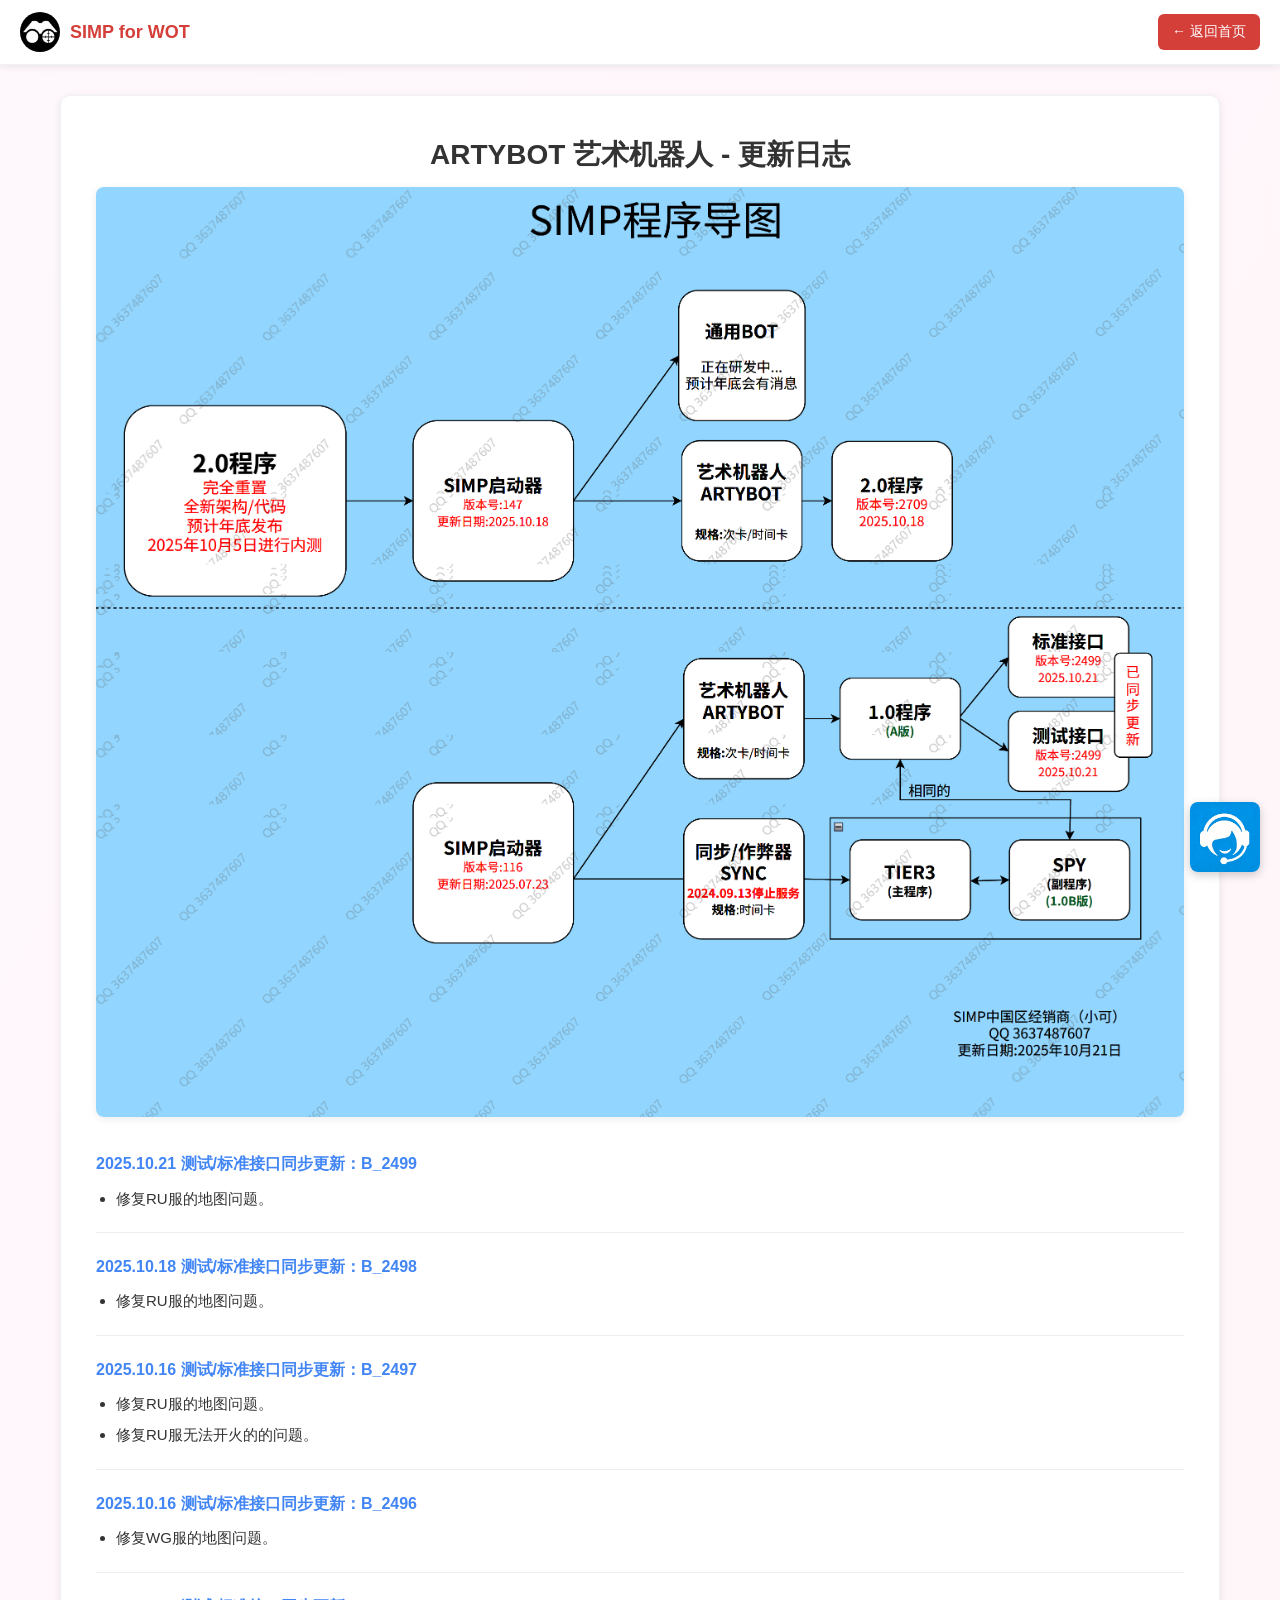
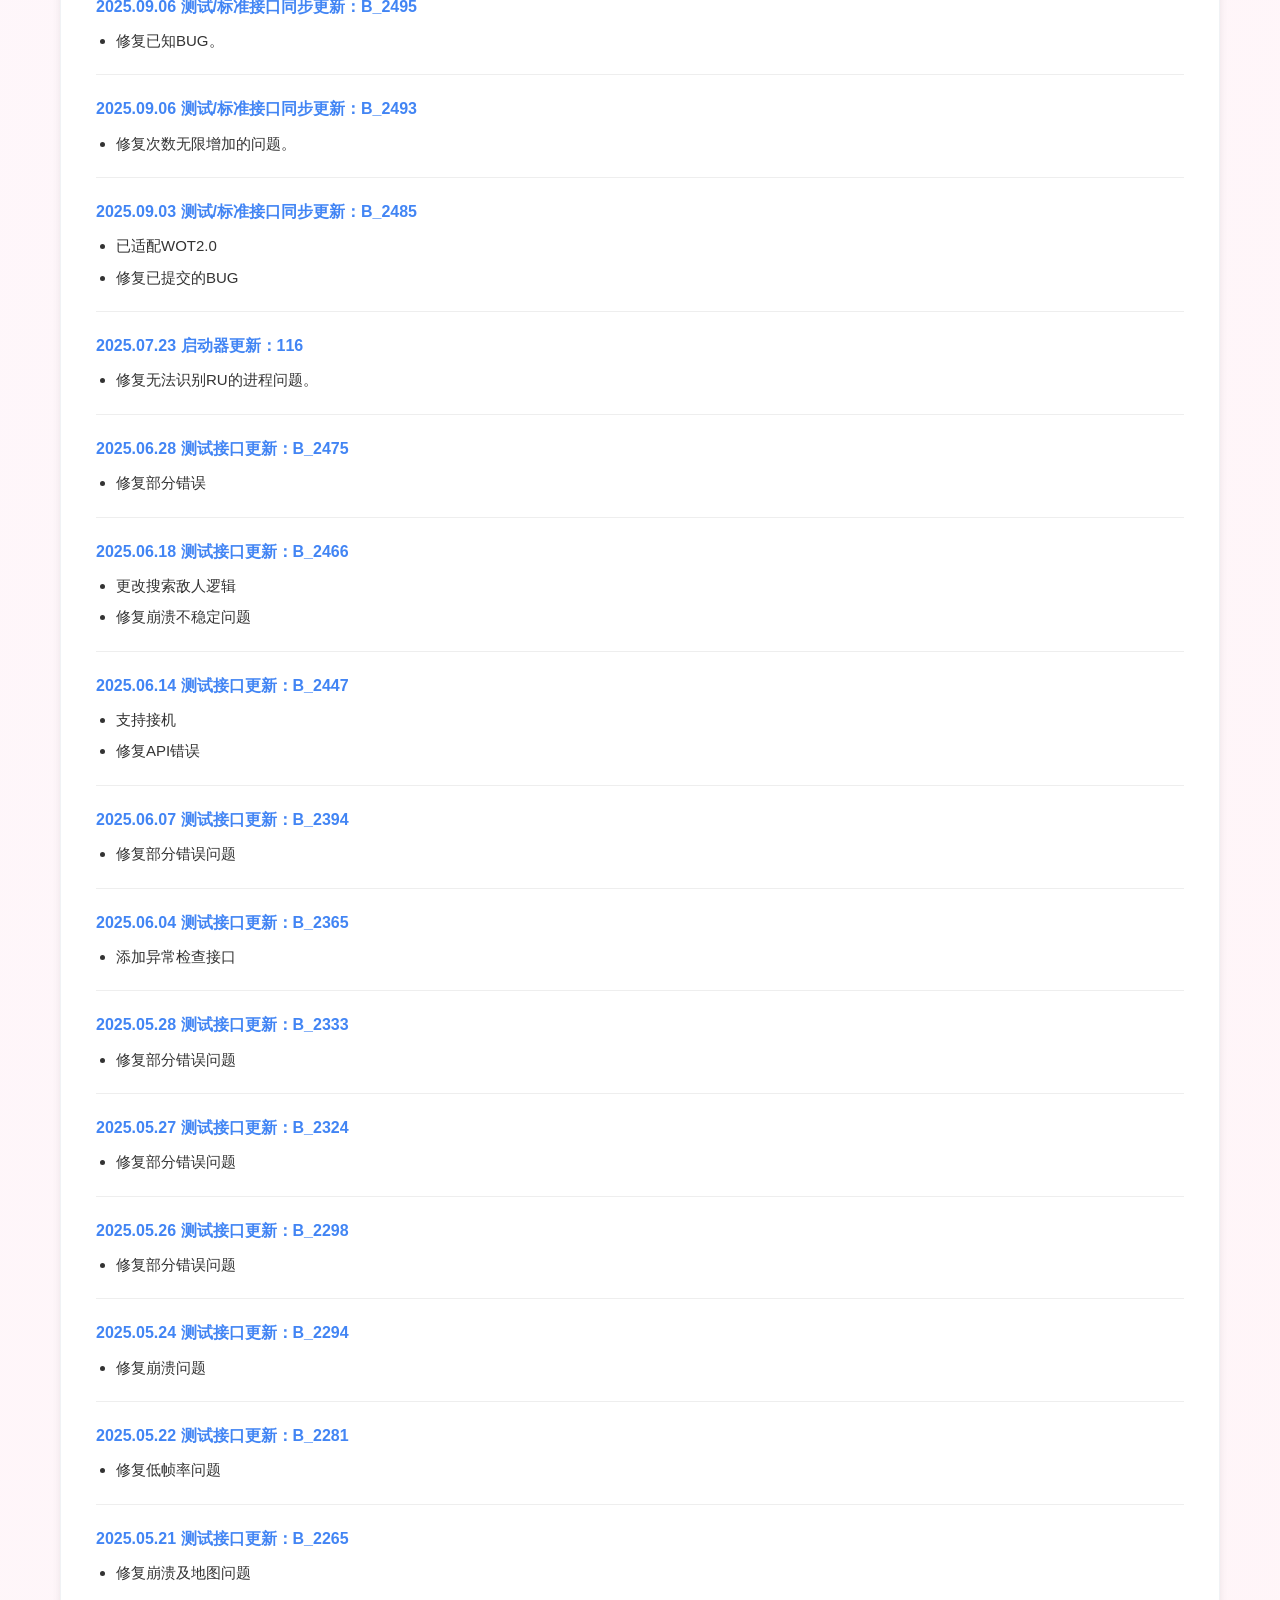
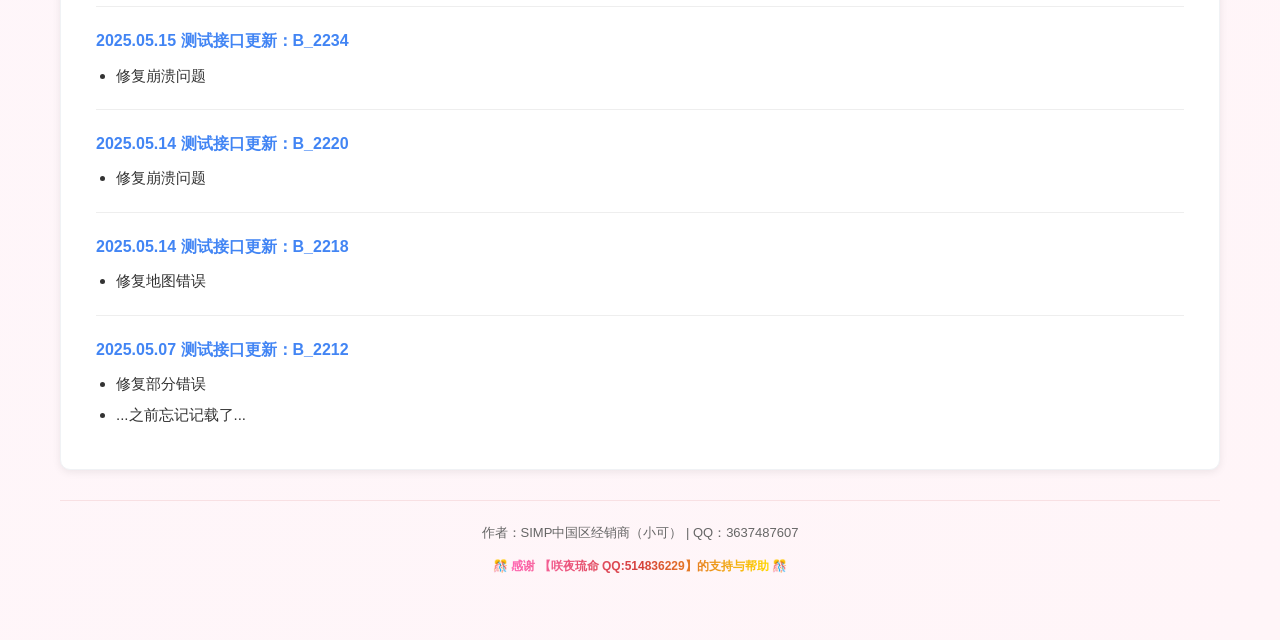
==== changelog.html @ d46e0708 "Add files via upload" ====
<!DOCTYPE html>
<html lang="zh-CN">
<head>
    <meta charset="UTF-8">
    <meta name="viewport" content="width=device-width, initial-scale=1.0">
    <title>ARTYBOT 更新日志 - SIMP-WOT</title>
    <link rel="stylesheet" href="css/common.css">
    <style>
        .changelog-container { padding: 0; }
        .changelog-item { margin-bottom: 20px; padding-bottom: 15px; border-bottom: 1px solid #eee; }
        .changelog-item:last-child { border-bottom: none; margin-bottom: 0; padding-bottom: 0; }
        .version-info { font-size: 16px; font-weight: 600; color: #4285f4; margin-bottom: 8px; }
        .update-list { padding-left: 20px; }
        .update-list li { margin-bottom: 6px; font-size: 15px; }
        .hero-img { text-align: center; margin-bottom: 25px; }
        .hero-img img { max-width: 100%; border-radius: 8px; box-shadow: var(--shadow-sm); }
    </style>
</head>
<body>

<header class="site-header">
    <a href="index.html" class="logo">
        <img src="assets/images/your-logo.png" alt="SIMP Logo">
        <span>SIMP for WOT</span>
    </a>
    <a href="index.html" class="back-link">← 返回首页</a>
</header>

<main class="page-container">
    <div class="content-card">
        <h1 class="page-title">ARTYBOT 艺术机器人 - 更新日志</h1>
        <div class="hero-img">
            <img src="assets/images/3.png" alt="ARTYBOT 艺术机器人">
        </div>
        <div class="changelog-container">
            <div class="changelog-item">
                <div class="version-info">2025.10.21 测试/标准接口同步更新：B_2499</div>
                <ul class="update-list"><li>修复RU服的地图问题。</li></ul>
            </div>
            <div class="changelog-item">
                <div class="version-info">2025.10.18 测试/标准接口同步更新：B_2498</div>
                <ul class="update-list"><li>修复RU服的地图问题。</li></ul>
            </div>
            <div class="changelog-item">
                <div class="version-info">2025.10.16 测试/标准接口同步更新：B_2497</div>
                <ul class="update-list"><li>修复RU服的地图问题。</li><li>修复RU服无法开火的的问题。</li></ul>
            </div>
            <div class="changelog-item">
                <div class="version-info">2025.10.16 测试/标准接口同步更新：B_2496</div>
                <ul class="update-list"><li>修复WG服的地图问题。</li></ul>
            </div>
            <div class="changelog-item">
                <div class="version-info">2025.09.06 测试/标准接口同步更新：B_2495</div>
                <ul class="update-list"><li>修复已知BUG。</li></ul>
            </div>
            <div class="changelog-item">
                <div class="version-info">2025.09.06 测试/标准接口同步更新：B_2493</div>
                <ul class="update-list"><li>修复次数无限增加的问题。</li></ul>
            </div>
            <div class="changelog-item">
                <div class="version-info">2025.09.03 测试/标准接口同步更新：B_2485</div>
                <ul class="update-list"><li>已适配WOT2.0</li><li>修复已提交的BUG</li></ul>
            </div>
            <div class="changelog-item">
                <div class="version-info">2025.07.23 启动器更新：116</div>
                <ul class="update-list"><li>修复无法识别RU的进程问题。</li></ul>
            </div>
            <div class="changelog-item">
                <div class="version-info">2025.06.28 测试接口更新：B_2475</div>
                <ul class="update-list"><li>修复部分错误</li></ul>
            </div>
            <div class="changelog-item">
                <div class="version-info">2025.06.18 测试接口更新：B_2466</div>
                <ul class="update-list"><li>更改搜索敌人逻辑</li><li>修复崩溃不稳定问题</li></ul>
            </div>
            <div class="changelog-item">
                <div class="version-info">2025.06.14 测试接口更新：B_2447</div>
                <ul class="update-list"><li>支持接机</li><li>修复API错误</li></ul>
            </div>
            <div class="changelog-item">
                <div class="version-info">2025.06.07 测试接口更新：B_2394</div>
                <ul class="update-list"><li>修复部分错误问题</li></ul>
            </div>
            <div class="changelog-item">
                <div class="version-info">2025.06.04 测试接口更新：B_2365</div>
                <ul class="update-list"><li>添加异常检查接口</li></ul>
            </div>
            <div class="changelog-item">
                <div class="version-info">2025.05.28 测试接口更新：B_2333</div>
                <ul class="update-list"><li>修复部分错误问题</li></ul>
            </div>
            <div class="changelog-item">
                <div class="version-info">2025.05.27 测试接口更新：B_2324</div>
                <ul class="update-list"><li>修复部分错误问题</li></ul>
            </div>
            <div class="changelog-item">
                <div class="version-info">2025.05.26 测试接口更新：B_2298</div>
                <ul class="update-list"><li>修复部分错误问题</li></ul>
            </div>
            <div class="changelog-item">
                <div class="version-info">2025.05.24 测试接口更新：B_2294</div>
                <ul class="update-list"><li>修复崩溃问题</li></ul>
            </div>
            <div class="changelog-item">
                <div class="version-info">2025.05.22 测试接口更新：B_2281</div>
                <ul class="update-list"><li>修复低帧率问题</li></ul>
            </div>
            <div class="changelog-item">
                <div class="version-info">2025.05.21 测试接口更新：B_2265</div>
                <ul class="update-list"><li>修复崩溃及地图问题</li></ul>
            </div>
            <div class="changelog-item">
                <div class="version-info">2025.05.15 测试接口更新：B_2234</div>
                <ul class="update-list"><li>修复崩溃问题</li></ul>
            </div>
            <div class="changelog-item">
                <div class="version-info">2025.05.14 测试接口更新：B_2220</div>
                <ul class="update-list"><li>修复崩溃问题</li></ul>
            </div>
            <div class="changelog-item">
                <div class="version-info">2025.05.14 测试接口更新：B_2218</div>
                <ul class="update-list"><li>修复地图错误</li></ul>
            </div>
            <div class="changelog-item">
                <div class="version-info">2025.05.07 测试接口更新：B_2212</div>
                <ul class="update-list"><li>修复部分错误</li><li>...之前忘记记载了...</li></ul>
            </div>
        </div>
    </div>
</main>

<script src="js/common.js"></script>
</body>
</html>
---- css/common.css ----
/* ======================================
   SIMP-WOT Toolkit — Common Stylesheet
   ====================================== */

/* --- Reset & Base --- */
*, *::before, *::after {
    margin: 0;
    padding: 0;
    box-sizing: border-box;
}

:root {
    --color-primary: #d43f3a;
    --color-primary-dark: #b92e2a;
    --color-primary-light: #f8e0e3;
    --color-accent: #2c3e7a;
    --color-text: #333;
    --color-text-light: #666;
    --color-bg: #fef7fb;
    --color-bg-alt: #fff5f8;
    --color-white: #fff;
    --color-border: #f0f2f5;
    --shadow-sm: 0 2px 8px rgba(0,0,0,0.08);
    --shadow-md: 0 4px 15px rgba(0,0,0,0.1);
    --radius: 10px;
    --max-width: 1200px;
    --font-stack: "Microsoft YaHei", "PingFang SC", "Segoe UI", sans-serif;
}

body {
    font-family: var(--font-stack);
    background: linear-gradient(120deg, var(--color-bg) 0%, var(--color-bg-alt) 100%);
    color: var(--color-text);
    line-height: 1.7;
    min-height: 100vh;
}

a { color: var(--color-primary); text-decoration: none; transition: color .2s; }
a:hover { color: var(--color-primary-dark); }

img { max-width: 100%; height: auto; }

/* --- Site Header / Navbar --- */
.site-header {
    background: var(--color-white);
    border-bottom: 1px solid var(--color-border);
    padding: 12px 20px;
    display: flex;
    align-items: center;
    justify-content: space-between;
    position: sticky;
    top: 0;
    z-index: 1000;
    box-shadow: var(--shadow-sm);
}

.site-header .logo {
    display: flex;
    align-items: center;
    gap: 10px;
    text-decoration: none;
    color: var(--color-primary);
}

.site-header .logo img {
    width: 40px;
    height: 40px;
    border-radius: 50%;
    object-fit: cover;
}

.site-header .logo span {
    font-size: 18px;
    font-weight: 700;
}

.site-header .back-link {
    display: inline-flex;
    align-items: center;
    gap: 6px;
    padding: 6px 14px;
    background: var(--color-primary);
    color: var(--color-white);
    border-radius: 6px;
    font-size: 14px;
    font-weight: 500;
    transition: background .2s;
}

.site-header .back-link:hover {
    background: var(--color-primary-dark);
    color: var(--color-white);
}

/* --- Main Container --- */
.page-container {
    max-width: var(--max-width);
    margin: 30px auto;
    padding: 0 20px;
}

.content-card {
    background: var(--color-white);
    border-radius: var(--radius);
    box-shadow: var(--shadow-sm);
    padding: 35px;
    margin-bottom: 30px;
    border: 1px solid var(--color-border);
}

/* --- Page Title --- */
.page-title {
    text-align: center;
    font-size: 28px;
    font-weight: 700;
    color: var(--color-text);
    margin-bottom: 8px;
}

.page-subtitle {
    text-align: center;
    color: var(--color-text-light);
    font-size: 14px;
    margin-bottom: 30px;
}

/* --- Section Headings --- */
.section-heading {
    color: var(--color-accent);
    font-size: 22px;
    margin: 30px 0 15px;
    padding-left: 16px;
    border-left: 4px solid var(--color-accent);
}

.sub-heading {
    color: var(--color-primary);
    font-size: 18px;
    margin: 25px 0 12px;
    display: flex;
    align-items: center;
    gap: 8px;
}

.sub-heading::before {
    content: "";
    width: 4px;
    height: 18px;
    background: var(--color-primary);
    border-radius: 2px;
    display: inline-block;
}

/* --- Typography --- */
p { margin-bottom: 12px; }

.note-text {
    color: #f39c12;
    font-size: 14px;
    font-weight: 500;
    margin: 10px 0 15px 2em;
}

.content-list {
    margin: 12px 0 20px 2em;
}

.content-list li {
    margin-bottom: 8px;
    font-size: 15px;
}

/* --- Buttons --- */
.btn {
    display: inline-block;
    padding: 10px 20px;
    border: none;
    border-radius: 6px;
    font-size: 15px;
    font-weight: 500;
    cursor: pointer;
    transition: all .2s;
    text-decoration: none;
    text-align: center;
}

.btn-primary { background: var(--color-primary); color: var(--color-white); }
.btn-primary:hover { background: var(--color-primary-dark); color: var(--color-white); }
.btn-blue { background: #0d6efd; color: var(--color-white); }
.btn-blue:hover { background: #0b5ed7; color: var(--color-white); }
.btn-green { background: #198754; color: var(--color-white); }
.btn-green:hover { background: #157347; color: var(--color-white); }
.btn-red { background: #dc3545; color: var(--color-white); }
.btn-red:hover { background: #c82333; color: var(--color-white); }

/* --- Info Boxes --- */
.url-box {
    background: #f0f2fa;
    padding: 15px 20px;
    border-radius: 6px;
    margin: 10px 0;
    border-left: 3px solid var(--color-accent);
}

.url-box a {
    color: var(--color-accent);
    font-weight: bold;
    word-break: break-all;
}

.notice-box {
    padding: 15px;
    background: #fff3cd;
    border: 1px solid #ffeeba;
    border-radius: 6px;
    margin-bottom: 15px;
}

.notice-box .notice-title {
    font-weight: bold;
    color: #856404;
    margin-bottom: 8px;
}

.notice-box ul { padding-left: 20px; color: #856404; font-size: 13px; }
.notice-box li { margin-bottom: 3px; }

.commitment-box {
    background: #fff8f8;
    padding: 20px;
    border-radius: 6px;
    border-left: 4px solid #e63946;
    margin: 20px 0;
}

.commitment-box p { text-indent: 0; }

/* --- Q&A --- */
.qa-item {
    margin-bottom: 15px;
    padding: 12px 15px;
    background: #f0f2fa;
    border-radius: 6px;
}

.qa-question { font-weight: bold; color: var(--color-accent); margin-bottom: 5px; }
.qa-answer { color: #444; padding-left: 10px; border-left: 2px solid var(--color-accent); }

/* --- Images --- */
.img-box {
    margin: 20px 0;
    text-align: center;
}

.img-box img {
    max-width: 100%;
    border-radius: 8px;
    border: 1px solid #ddd;
    box-shadow: var(--shadow-sm);
    display: block;
    margin: 0 auto;
}

.img-title {
    color: var(--color-accent);
    font-size: 15px;
    margin-bottom: 10px;
    font-weight: 500;
}

/* --- Service Float --- */
.service-float {
    position: fixed;
    right: 20px;
    bottom: 20px;
    z-index: 9999;
    transition: transform .3s;
}

.service-float:hover { transform: scale(1.05); }

.service-float img {
    width: 70px;
    height: auto;
    border-radius: 8px;
    box-shadow: 0 3px 10px rgba(0,0,0,0.2);
}

/* --- Footer --- */
.site-footer {
    text-align: center;
    color: var(--color-text-light);
    font-size: 13px;
    line-height: 1.8;
    padding: 20px;
    border-top: 1px solid var(--color-primary-light);
    margin-top: 30px;
}

/* --- Responsive --- */
@media (max-width: 768px) {
    .content-card { padding: 20px; }
    .page-title { font-size: 22px; }
    .section-heading { font-size: 19px; }
    .site-header .logo span { font-size: 15px; }
    .service-float { right: 10px; bottom: 10px; }
    .service-float img { width: 55px; }
    .page-container { margin: 15px auto; padding: 0 12px; }
}

@media (max-width: 576px) {
    .site-header { padding: 10px 12px; }
    .site-header .logo img { width: 32px; height: 32px; }
    .content-card { padding: 15px; border-radius: 8px; }
    .page-title { font-size: 20px; }
}
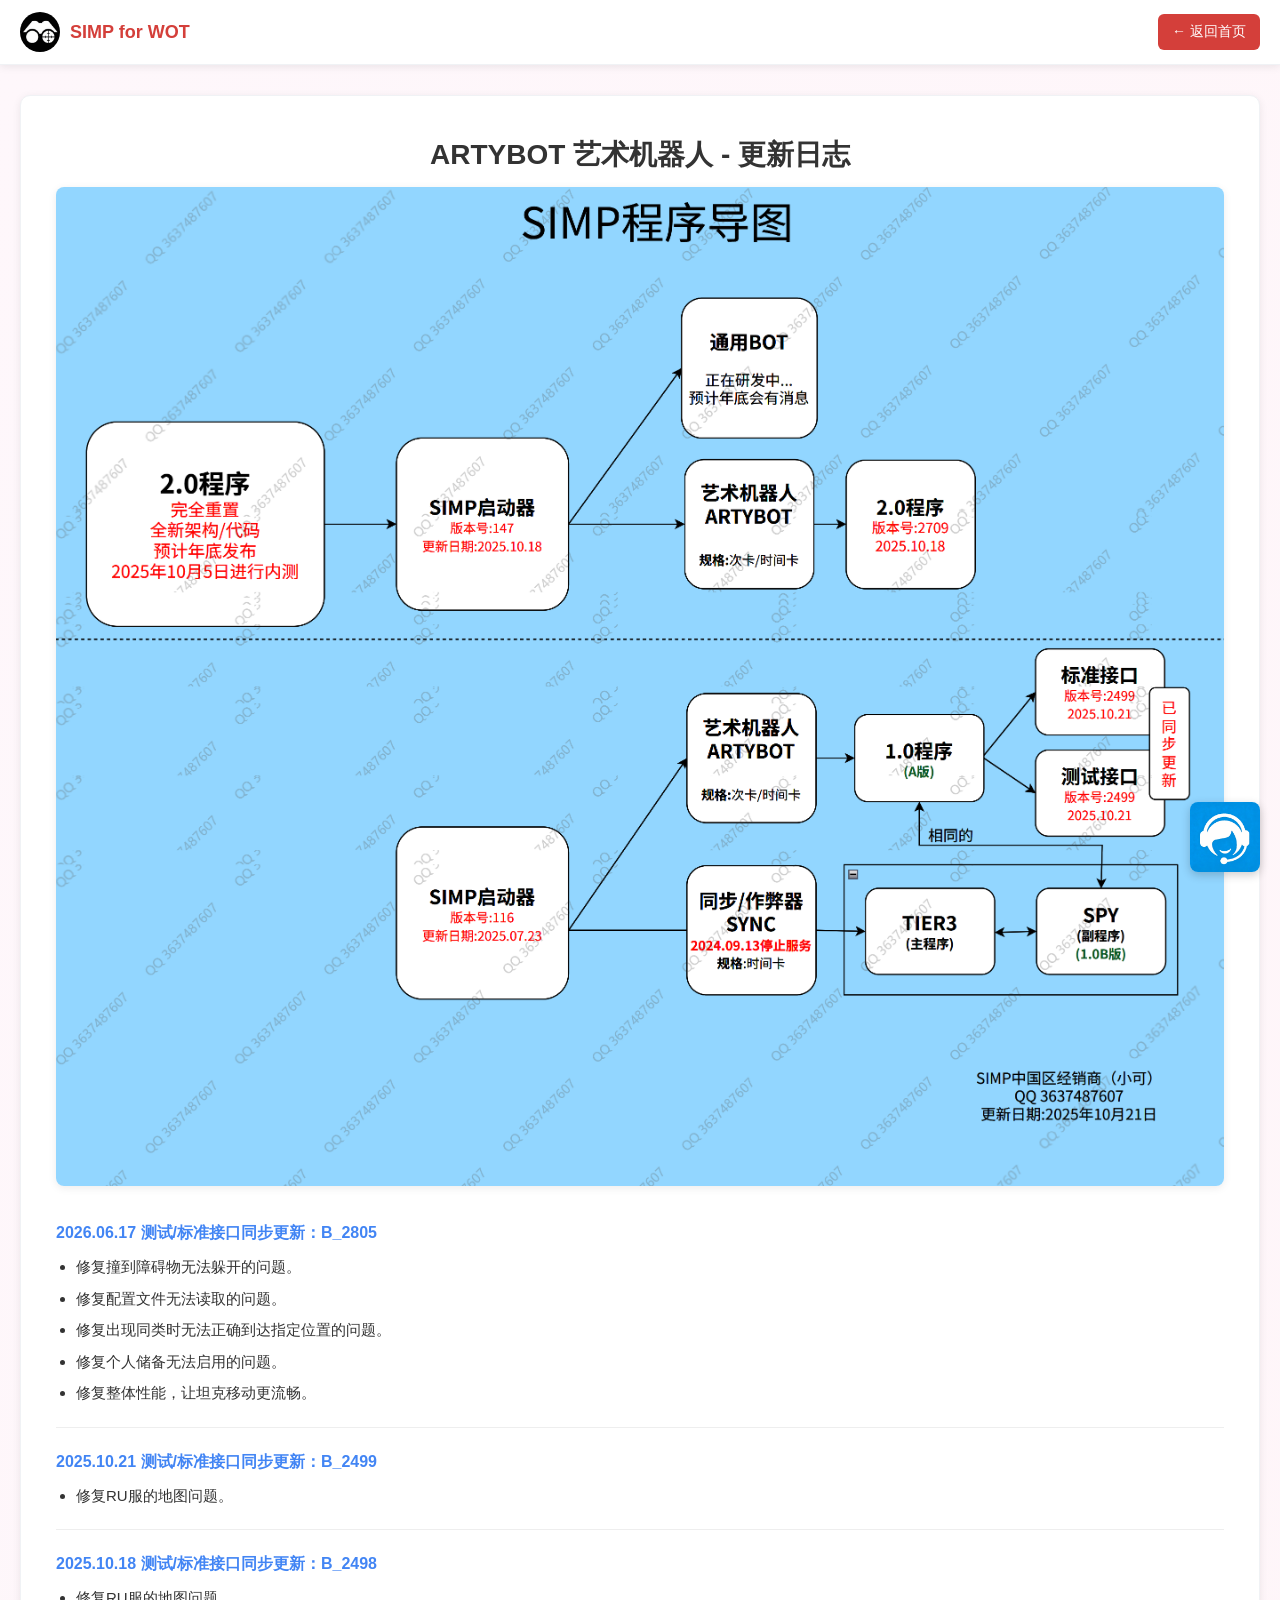
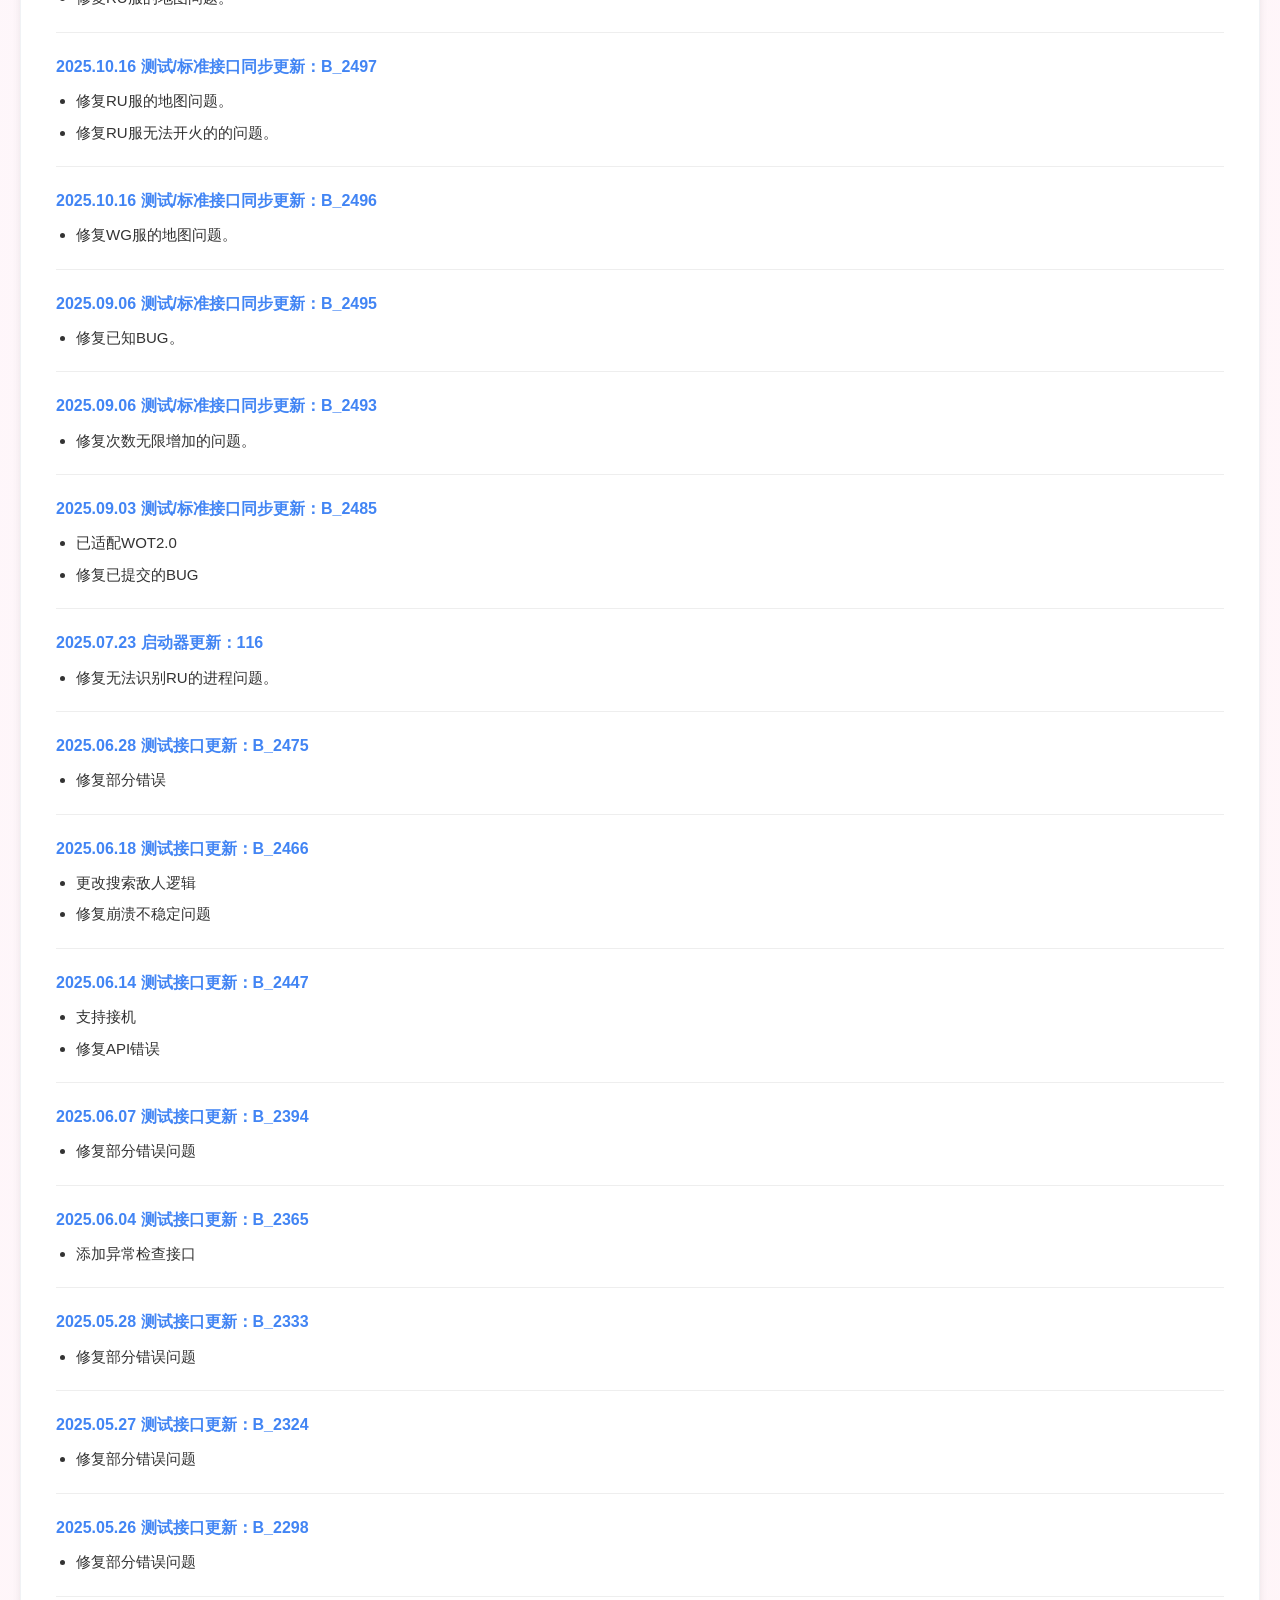
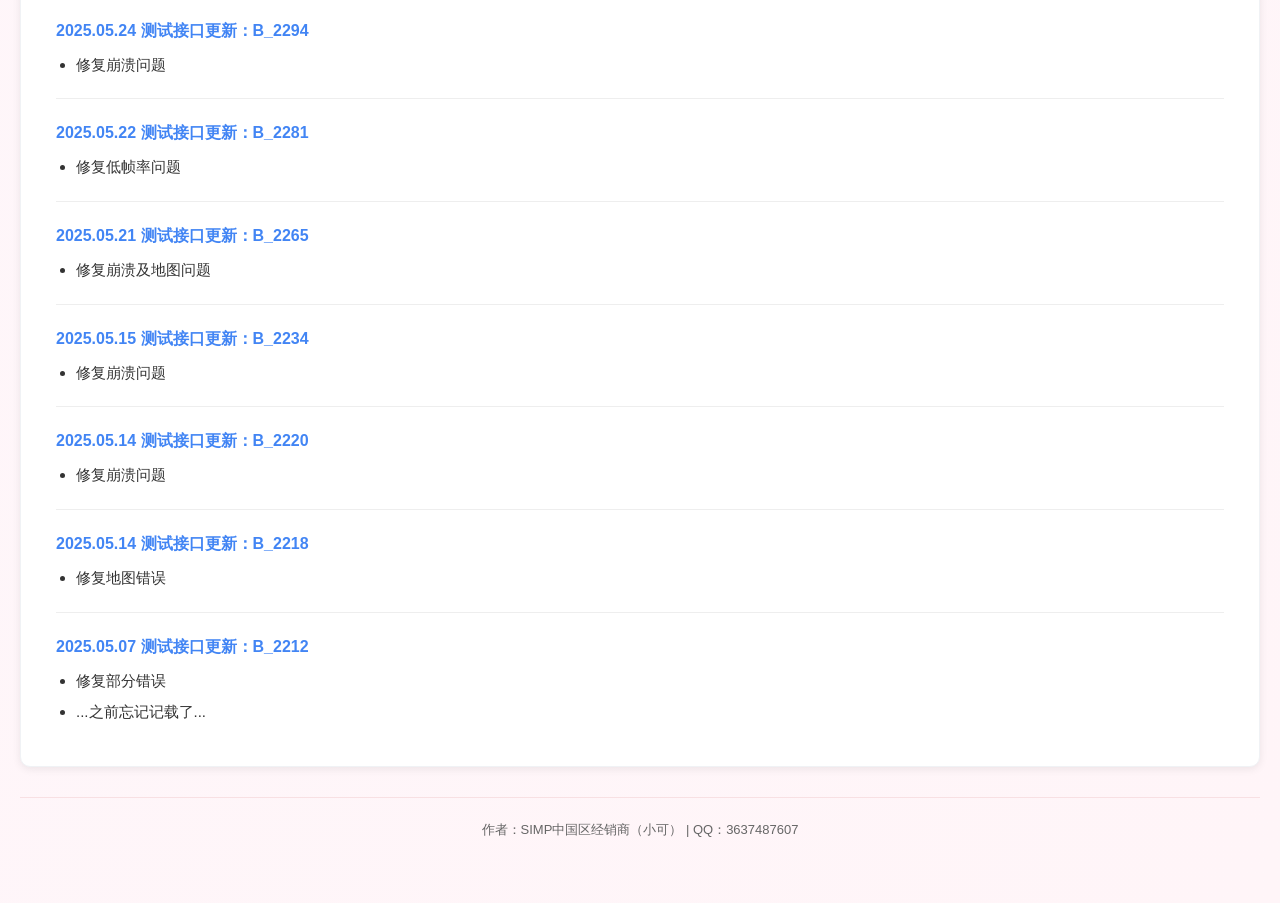
==== commit 129022cb: "Update changelog.html" ====
--- a/changelog.html
+++ b/changelog.html
@@ -33,6 +33,14 @@
             <img src="assets/images/3.png" alt="ARTYBOT 艺术机器人">
         </div>
         <div class="changelog-container">
+            <div class="changelog-item">
+                <div class="version-info">2026.06.17 测试/标准接口同步更新：B_2805</div>
+                <ul class="update-list"><li>修复撞到障碍物无法躲开的问题。</li></ul>
+                <ul class="update-list"><li>修复配置文件无法读取的问题。</li></ul>
+                <ul class="update-list"><li>修复出现同类时无法正确到达指定位置的问题。</li></ul>
+                <ul class="update-list"><li>修复个人储备无法启用的问题。</li></ul>
+                <ul class="update-list"><li>修复整体性能，让坦克移动更流畅。</li></ul>
+            </div>
             <div class="changelog-item">
                 <div class="version-info">2025.10.21 测试/标准接口同步更新：B_2499</div>
                 <ul class="update-list"><li>修复RU服的地图问题。</li></ul>
--- a/css/common.css
+++ b/css/common.css
@@ -23,7 +23,7 @@
     --shadow-sm: 0 2px 8px rgba(0,0,0,0.08);
     --shadow-md: 0 4px 15px rgba(0,0,0,0.1);
     --radius: 10px;
-    --max-width: 1200px;
+    --max-width: 1500px;
     --font-stack: "Microsoft YaHei", "PingFang SC", "Segoe UI", sans-serif;
 }
 
